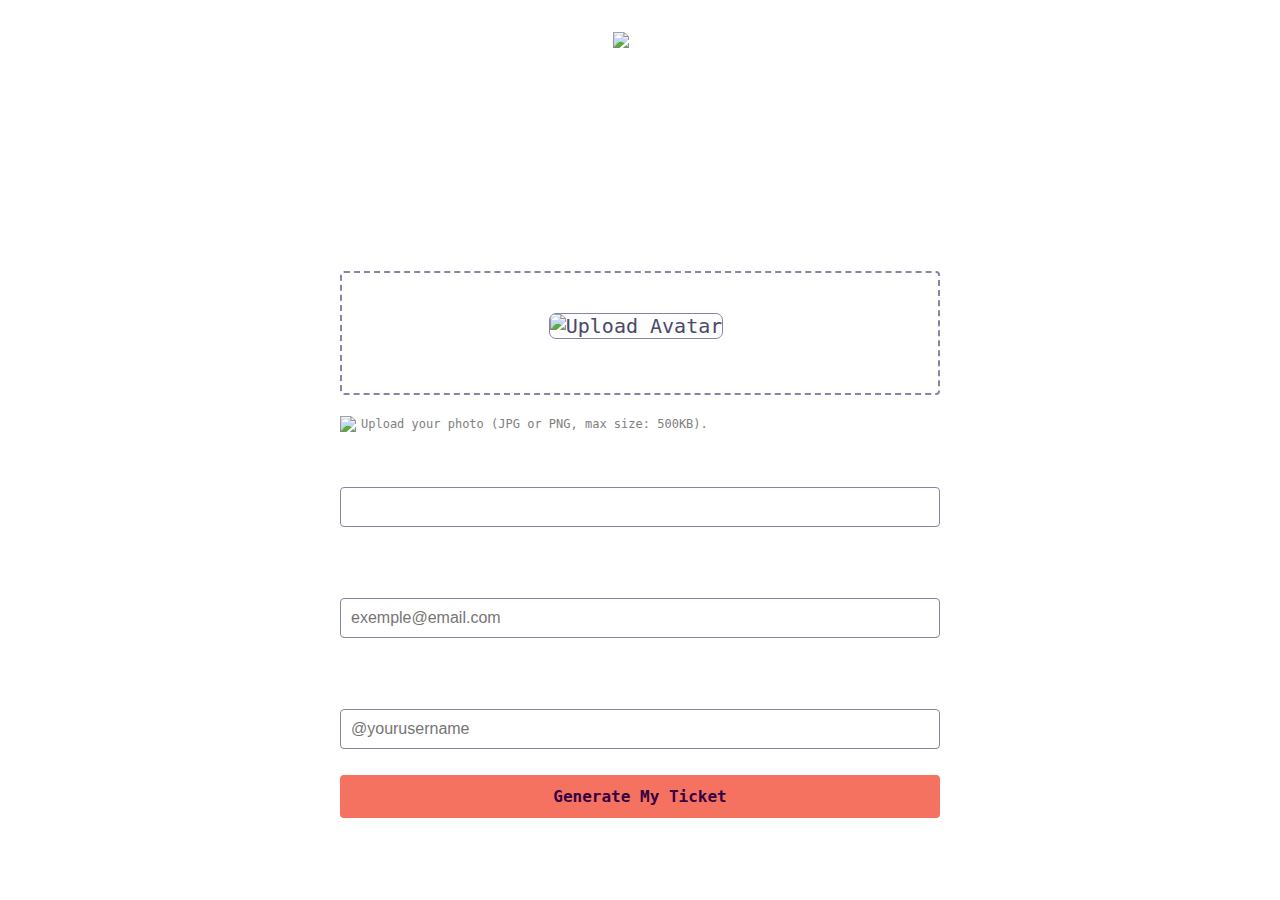
==== src/index.html @ ab84b13c "1.3.0" ====
<!DOCTYPE html>
<html lang="ptbr">
<head>
    <meta charset="UTF-8">
    <meta name="viewport" content="width=device-width, initial-scale=1.0">
    <title>Conference Ticket Generator</title>
    <link rel="stylesheet" href="style.css">
</head>
<body>
    <header>
        <img src="assets/images/logo-full.svg" alt="Logo" class="logo" />
    </header>
    <div class="title-container">
        <h1 id="mainTitle">Your Journey to Coding Conf 2025 Starts Here!</h1>
        <h2 id="subTitle" class="visually-hidden">Secure your spot at next year's biggest coding conference.</h2>
    </div>
    <div class="container">
        <form id="ticketForm" aria-labelledby="formTitle">

            <div class="label-input">
                <label class="uploadavatar">Upload your avatar</label>
                <div class="upload-container">
                    <label for="avatar" class="file-upload">
                        <img src="assets/images/icon-upload.svg" alt="Upload Avatar" class="upload-icon" id="uploadIcon" />
                    </label>
                    <input type="file" id="avatar" accept="image/*" required aria-describedby="avatarHint" style="display: none;">
                    <small id="avatarHint" class="hint">Drag and drop or click to upload</small>
                    <span class="error" id="avatarError" aria-live="assertive"></span>
                    
                    <!-- Preview container (hidden by default) -->
                    <div id="imagePreviewContainer" class="image-preview-container" style="display: none;">
                        <img id="imagePreview" class="image-preview" />
                        <button type="button" id="changeImageBtn" class="change-image-btn">Change Image</button>
                    </div>
                </div>
                <div class="upload-info">
                    <img src="assets/images/icon-info.svg" alt="Info Icon" class="info-icon" />
                    <small class="info-text">Upload your photo (JPG or PNG, max size: 500KB).</small>
                </div>
            </div>
            <div class="label-input">
                <label for="name">Full Name</label>
                <input type="text" id="name" required aria-describedby="nameHint">
                <span class="error" id="nameError" aria-live="assertive"></span>
            </div>
            <div class="label-input">
                <label for="email">Email Address</label>
                <input type="email" id="email" required aria-describedby="emailHint" placeholder="exemple@email.com">
                <span class="error" id="emailError" aria-live="assertive"></span>
            </div>
            <div class="label-input">
                <label for="github">GitHub Username</label>
                <input type="text" id="github" required aria-describedby="githubHint" placeholder="@yourusername">
                <span class="error" id="githubError" aria-live="assertive"></span>
            </div>


            <button type="submit" class="generate-ticket">Generate My Ticket</button>
        </form>

        <div id="ticket" class="ticket" style="display: none;">
            <div class="ticket-info">
                <div class="info-dir">
                    <p class="ticket-number">#121212</p>
                </div>
                <div class="info-esq">
                    <div class="info-cim">
                        <img src="assets/images/logo-full.svg" alt="Logo" class="ticket-logo" />
                        <p class="austin-tx">Jan 31, 2025 / Austin, TX</p>
                    </div>
                    <div class="info-baix">
                        <div class="info-baix-esq">
                            <img id="ticketAvatar" src="assets/images/icon-github.svg" alt="Avatar" class="avatar" />
                        </div>
                        <div class="info-baix-dir">
                            <div class="ticket-name">
                                <p id="ticketName">Yan Teste</p>
                            </div>
                            <div ckass="ticket-github">
                                <div class="github-icon">
                                    <img src="assets/images/icon-github.svg" alt="Github Logo" class="github-logo">
                                </div>
                                <div class="github-line">
                                    <p id="ticketGithub"></p>
                                </div>
                            </div>
                        </div>
                    </div>
                </div>
            </div>
        </div>
        </div>
    </div>
    <script src="script.js"></script>
</body>
</html>
---- src/style.css ----
@import url('https://fonts.google.com/specimen/Inconsolata');

* {
    margin: 0;
    padding: 0;
    box-sizing: border-box;
}

body {
    display: flex;
    flex-direction: column;
    padding-top: 2rem;
    gap: 1rem;
    width: 100%;
    align-items: center;
    font-family: 'Inconsolata', monospace;
    background-color: hsl(0, 0%, 100%);
    color: hsl(0, 0%, 100%);
    background-image: url("assets/images/background-desktop.png");
    background-size: cover;
    background-repeat: no-repeat;
    background-position: center;
    background-image:
        url("assets/images/pattern-lines.svg"),
        url("assets/images/pattern-squiggly-line-top.svg"),
        url("assets/images/pattern-circle.svg"),
        url("assets/images/pattern-squiggly-line-bottom-desktop.svg"),
        url("assets/images/background-desktop.png");
    background-position: top center, top right, center, bottom left, center;
    background-repeat: repeat, no-repeat, no-repeat, no-repeat;
    background-attachment: fixed;
    background-size: auto, auto, auto, auto, cover;
    min-height: 100vh;
    height: fit-content;


}

header {
    display: flex;
    width: 100%;
    height: fit-content;
    justify-content: center;
}

.logo {
    display: flex;
    width: auto;
    height: 2rem;
}

.title-container {
    display: flex;
    flex-direction: column;
    gap: 1rem;
    width: 80%;
    max-width: 800px;
    text-align: center;
}

.title-container h1 {
    font-size: 36px;
    color: hsl(0, 0%, 100%);
    background: linear-gradient(90deg, hsl(0, 0%, 100%), hsl(0, 0%, 100%));
    -webkit-background-clip: text;
    -webkit-text-fill-color: transparent;
}

.container {
    display: flex;
    justify-content: center;
    width: 50%;
    max-width: 600px;
    background: hsla(252, 6%, 83%, 0);
    border-radius: 8px;
    box-shadow: 0 2px 10px rgba(0, 0, 0, 0);
}

.container>form {
    display: flex;
    flex-direction: column;
    width: 100%;
}

/* Mobile */
@media (max-width: 500px) {
    .title-container {
        width: 90%;
    }

    .container {
        width: 90%;
    }
}

/* Tablet */
@media (min-width: 500px) and (max-width: 876px) {
    .title-container {
        width: 80%;
    }

    .container {
        width: 70%;
    }
}

.invisible {
    display: none; /* Classe para ocultar o container */
}

.file-upload {
    display: flex;
    align-items: center;
    cursor: pointer; /* Muda o cursor para indicar que é clicável */
}

.upload-icon {
    width: 36px; /* Ajuste o tamanho conforme necessário */
    height: 36px; /* Ajuste o tamanho conforme necessário */
    margin-right: 8px; /* Espaço entre a imagem e o texto */
    border: 1px solid hsl(245, 15%, 58%); /* Borda tracejada */
    border-radius: 7px; /* Bordas arredondadas */
    background: hsla(252, 6%, 83%, 0.041); /* Cor sólida */
}

.uploadavatar{
    font-size: 15px;
}


h1 {
    text-align: center;
    font-size: 36px;
    color: hsl(0, 0%, 100%);
}

h2 {
    font-size: 15px;
    text-align: center;
    margin-bottom: 10px;
    color: hsla(0, 0%, 100%, 0.616);

}

label {
    display: block;
    margin: 10px 0 5px;
    font-size: 20px;
}

.label-input {
    display: flex;
    flex-direction: column;
    gap: 1rem;
}

.upload-container {
    border: 2px dashed hsl(245, 15%, 58%);
    border-radius: 4px;
    padding: 5%;
    text-align: center;
    background-color: hsla(0, 0%, 100%, 0.075);
    color: hsl(245, 19%, 35%);
    display: block;
    width: 100%;
}

.upload-container label {
    display: block; /* Faz o label ocupar toda a largura */
    margin-bottom: 5px; /* Espaçamento abaixo do label */
}

.upload-container input[type="file"] {
    display: block; /* Faz o input ocupar toda a largura */
    margin: 0 auto; /* Centraliza o input */
    cursor: pointer; /* Muda o cursor para indicar que é clicável */
}

.upload-info {
    display: flex; /* Usar flexbox para alinhar o ícone e o texto */
    align-items: center; /* Alinha verticalmente o ícone e o texto */
    margin-top: 5px; /* Espaçamento acima do texto informativo */
    
}

.info-icon {
    width: 16px; /* Largura do ícone */
    height: 16px; /* Altura do ícone */
    margin-right: 5px; /* Espaçamento à direita do ícone */
}

.info-text {
    color: gray; /* Cor do texto */
    font-size: 12px; /* Tamanho da fonte do texto */
}

input[type="text"],
input[type="email"],
input[type="file"] {
    width: 100%;
    padding: 10px;
    border: 1px solid hsl(245, 15%, 58%); /* Cor da borda para campos de texto */
    border-radius: 4px;
    font-size: 16px;
    background-color: hsla(0, 0%, 100%, 0.075); /* Cor de fundo branca */
    color: hsl(0, 0%, 100%); /* Cor do texto */
}

input[type="text"]:focus,
input[type="email"]:focus,
input[type="file"]:focus {
    border-color: hsl(7, 88%, 67%); /* Cor da borda ao focar */
    outline: none; /* Remover o contorno padrão */
}

button.generate-ticket {
    width: 100%;
    padding: 10px;
    margin-top: 10px; /* Margem superior para separar do último campo de texto */
    border: 2px solid hsla(7, 88%, 67%, 0); /* Cor da borda específica para o botão de gerar ticket */
    border-radius: 4px;
    font-size: 16px;
    background-color: hsl(7, 88%, 67%); /* Cor de fundo do botão */
    color: hsl(288, 100%, 13%); /* Cor do texto do botão */
    font-weight: bold;
    font-family:'Inconsolata', monospace;
    cursor: pointer; /* Muda o cursor para indicar que é clicável */
    opacity: 1; /* Garantir que a opacidade seja 1 (totalmente opaco) */
}

button.generate-ticket:hover,
button.generate-ticket:focus {
    background-color: hsl(7, 71%, 60%); /* Cor de fundo ao passar o mouse ou focar */
}
.error {
    color: hsl(248, 70%, 10%);
    font-size: 0.9em;
}

.hint {
    font-size: 0.8em;
    color: hsl(0, 0%, 100%);
}

.ticket {
    display: flex;
    flex-direction: column;
    background-image: url("assets/images/pattern-ticket.svg");
    background-position: center;
    background-repeat: no-repeat;
    background-size: contain;
    width: 100%; /* ou a largura desejada */
    aspect-ratio: 900/420;
    padding: 1rem;
}

.ticket-info {
    width: 100%;
    height: 100%;
    display: flex;
    flex-direction: row-reverse;
    justify-content: start;
    z-index: 1;
}

.info-dir {
    display: flex;
    align-items: center;
}

.info-esq {
    display: flex;
    flex-direction: column;
    width: 90%;
    height: 100%;
    font-family: 'Inconsolata', monospace;
}

.ticket-number {
    width: fit-content;
    height: fit-content;
    rotate: -90deg;
}

.info-baix {
    display: flex;
    flex-direction: row;
    justify-content: flex-start;
    align-items: flex-end;
    width: 100%;
    height: 50%;
}

.avatar {
    width: 100%;
    height: 100%;
    border-radius: 20%;
    /* Remova as transformações */
}

.info-baix-esq{
    display: flex;
    justify-content: center;
    align-items: center;
    width: auto;
    height: 4rem;
}

.info-baix-dir{
    display: flex;
    width: 100%;
    height: 4rem;
    flex-direction: column;
    justify-content: center;
    padding: 0.5rem;
}
.info-cim{
    display: flex;
    flex-direction: column;
    align-items: flex-start;
    width: 100%;
    height: 50%;
}

.austin-tx{
    width: 100%;
    margin-top: 10px;
    font-size: smaller;
    text-align: left;
}

.highlight-name {
    background: linear-gradient(90deg, hsl(7, 86%, 67%), hsl(0, 0%, 100%));
    -webkit-background-clip: text;
    -webkit-text-fill-color: transparent;
    background-clip: text;
    text-fill-color: transparent;
    font-weight: bold;
}

.highlight-email {
    color: hsl(7, 71%, 60%); /* Cor para o e-mail */
    font-style: italic; /* Itálico para o e-mail */
}

.ticket-logo{
    width: auto;
    height: 1.5rem;
}
/* Image preview styles */
.image-preview-container {
    display: flex;
    flex-direction: column;
    align-items: center;
    gap: 10px;
    margin-top: 10px;
}

.image-preview {
    max-width: 100px;
    max-height: 100px;
    border-radius: 4px;
    border: 1px solid hsl(245, 15%, 58%);
}

.change-image-btn {
    background: none;
    border: 1px solid hsl(245, 15%, 58%);
    color: hsl(0, 0%, 100%);
    padding: 5px 10px;
    border-radius: 4px;
    cursor: pointer;
    font-family: 'Inconsolata', monospace;
    font-size: 12px;
}

.change-image-btn:hover {
    background-color: hsla(0, 0%, 100%, 0.1);
}
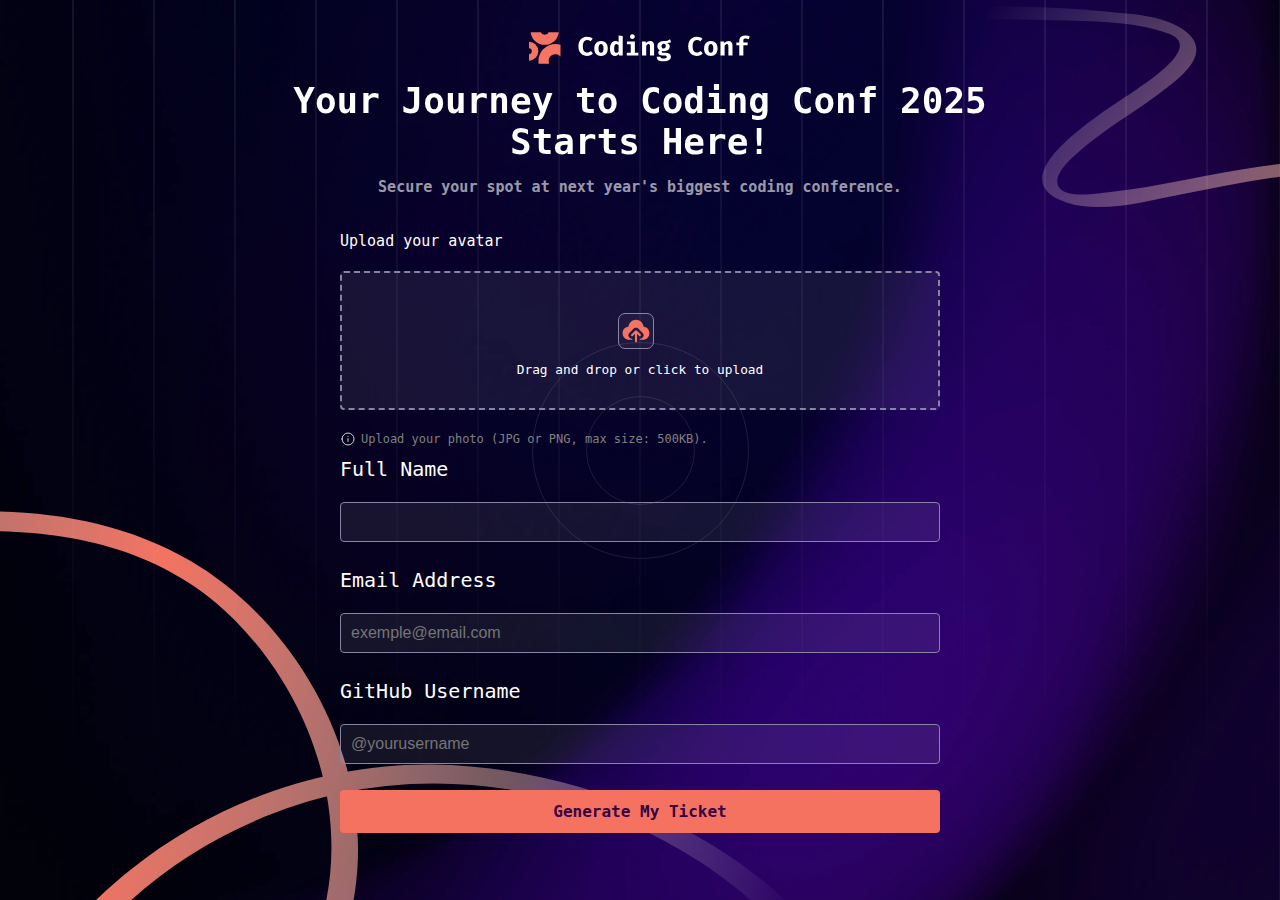
==== commit 17b270ae: "1.4.0" ====
--- a/src/index.html
+++ b/src/index.html
@@ -8,7 +8,7 @@
 </head>
 <body>
     <header>
-        <img src="assets/images/logo-full.svg" alt="Logo" class="logo" />
+        <img src="../assets/images/logo-full.svg" alt="Logo" class="logo" />
     </header>
     <div class="title-container">
         <h1 id="mainTitle">Your Journey to Coding Conf 2025 Starts Here!</h1>
@@ -21,7 +21,7 @@
                 <label class="uploadavatar">Upload your avatar</label>
                 <div class="upload-container">
                     <label for="avatar" class="file-upload">
-                        <img src="assets/images/icon-upload.svg" alt="Upload Avatar" class="upload-icon" id="uploadIcon" />
+                        <img src="../assets/images/icon-upload.svg" alt="Upload Avatar" class="upload-icon" id="uploadIcon" />
                     </label>
                     <input type="file" id="avatar" accept="image/*" required aria-describedby="avatarHint" style="display: none;">
                     <small id="avatarHint" class="hint">Drag and drop or click to upload</small>
@@ -34,7 +34,7 @@
                     </div>
                 </div>
                 <div class="upload-info">
-                    <img src="assets/images/icon-info.svg" alt="Info Icon" class="info-icon" />
+                    <img src="../assets/images/icon-info.svg" alt="Info Icon" class="info-icon" />
                     <small class="info-text">Upload your photo (JPG or PNG, max size: 500KB).</small>
                 </div>
             </div>
@@ -65,12 +65,12 @@
                 </div>
                 <div class="info-esq">
                     <div class="info-cim">
-                        <img src="assets/images/logo-full.svg" alt="Logo" class="ticket-logo" />
+                        <img src="../assets/images/logo-full.svg" alt="Logo" class="ticket-logo" />
                         <p class="austin-tx">Jan 31, 2025 / Austin, TX</p>
                     </div>
                     <div class="info-baix">
                         <div class="info-baix-esq">
-                            <img id="ticketAvatar" src="assets/images/icon-github.svg" alt="Avatar" class="avatar" />
+                            <img id="ticketAvatar" src="../assets/images/icon-github.svg" alt="Avatar" class="avatar" />
                         </div>
                         <div class="info-baix-dir">
                             <div class="ticket-name">
@@ -78,7 +78,7 @@
                             </div>
                             <div ckass="ticket-github">
                                 <div class="github-icon">
-                                    <img src="assets/images/icon-github.svg" alt="Github Logo" class="github-logo">
+                                    <img src="../assets/images/icon-github.svg" alt="Github Logo" class="github-logo">
                                 </div>
                                 <div class="github-line">
                                     <p id="ticketGithub"></p>
--- a/src/style.css
+++ b/src/style.css
@@ -16,16 +16,16 @@
     font-family: 'Inconsolata', monospace;
     background-color: hsl(0, 0%, 100%);
     color: hsl(0, 0%, 100%);
-    background-image: url("assets/images/background-desktop.png");
+    background-image: url("../assets/images/background-desktop.png");
     background-size: cover;
     background-repeat: no-repeat;
     background-position: center;
     background-image:
-        url("assets/images/pattern-lines.svg"),
-        url("assets/images/pattern-squiggly-line-top.svg"),
-        url("assets/images/pattern-circle.svg"),
-        url("assets/images/pattern-squiggly-line-bottom-desktop.svg"),
-        url("assets/images/background-desktop.png");
+        url("../assets/images/pattern-lines.svg"),
+        url("../assets/images/pattern-squiggly-line-top.svg"),
+        url("../assets/images/pattern-circle.svg"),
+        url("../assets/images/pattern-squiggly-line-bottom-desktop.svg"),
+        url("../assets/images/background-desktop.png");
     background-position: top center, top right, center, bottom left, center;
     background-repeat: repeat, no-repeat, no-repeat, no-repeat;
     background-attachment: fixed;
@@ -245,7 +245,7 @@
 .ticket {
     display: flex;
     flex-direction: column;
-    background-image: url("assets/images/pattern-ticket.svg");
+    background-image: url("../assets/images/pattern-ticket.svg");
     background-position: center;
     background-repeat: no-repeat;
     background-size: contain;
